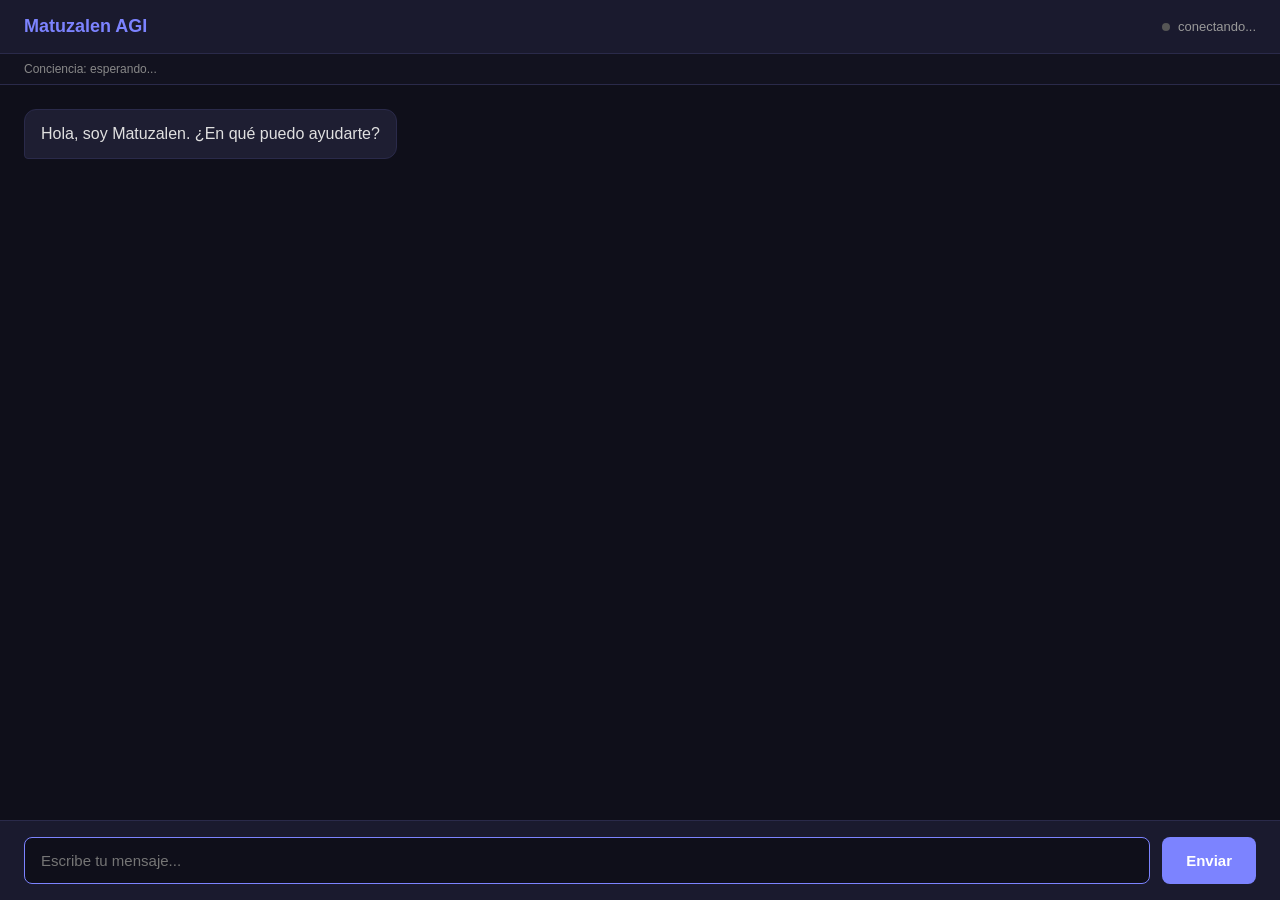
==== cognitive-core/templates/chat.html @ 15096b9d "Rename AutoPlan to Matuzalen AGI - Updated agent identity to Matuzalen - Renamed UI, API, and system" ====
<!DOCTYPE html>
<html lang="es">
<head>
    <meta charset="UTF-8">
    <meta name="viewport" content="width=device-width, initial-scale=1.0">
    <title>Matuzalen AGI - Chat</title>
    <style>
        * { margin: 0; padding: 0; box-sizing: border-box; }
        body {
            font-family: -apple-system, BlinkMacSystemFont, 'Segoe UI', Roboto, sans-serif;
            background: #0f0f1a;
            color: #e0e0e0;
            height: 100vh;
            display: flex;
            flex-direction: column;
        }
        header {
            background: #1a1a2e;
            padding: 16px 24px;
            border-bottom: 1px solid #2a2a4a;
            display: flex;
            justify-content: space-between;
            align-items: center;
        }
        header h1 { font-size: 18px; color: #7c83ff; }
        .status {
            display: flex;
            align-items: center;
            gap: 8px;
            font-size: 13px;
            color: #999;
        }
        .dot {
            width: 8px; height: 8px;
            border-radius: 50%;
            background: #555;
        }
        .dot.active { background: #4caf50; box-shadow: 0 0 8px #4caf50; }
        .thoughts {
            background: #12121f;
            padding: 8px 24px;
            font-size: 12px;
            color: #888;
            border-bottom: 1px solid #2a2a4a;
            max-height: 60px;
            overflow: hidden;
        }
        #messages {
            flex: 1;
            overflow-y: auto;
            padding: 24px;
            display: flex;
            flex-direction: column;
            gap: 16px;
        }
        .msg {
            max-width: 75%;
            padding: 12px 16px;
            border-radius: 12px;
            line-height: 1.5;
            white-space: pre-wrap;
            word-wrap: break-word;
        }
        .msg.user {
            align-self: flex-end;
            background: #7c83ff;
            color: #fff;
            border-bottom-right-radius: 4px;
        }
        .msg.agent {
            align-self: flex-start;
            background: #1e1e32;
            border: 1px solid #2a2a4a;
            border-bottom-left-radius: 4px;
        }
        .msg.thinking { color: #888; font-style: italic; }
        form {
            display: flex;
            gap: 12px;
            padding: 16px 24px;
            background: #1a1a2e;
            border-top: 1px solid #2a2a4a;
        }
        input {
            flex: 1;
            padding: 14px 16px;
            border-radius: 8px;
            border: 1px solid #2a2a4a;
            background: #0f0f1a;
            color: #e0e0e0;
            font-size: 15px;
            outline: none;
        }
        input:focus { border-color: #7c83ff; }
        button {
            padding: 14px 24px;
            border-radius: 8px;
            border: none;
            background: #7c83ff;
            color: #fff;
            font-size: 15px;
            cursor: pointer;
            font-weight: 600;
        }
        button:disabled { background: #444; cursor: not-allowed; }
        button:hover:not(:disabled) { background: #6a71ee; }
    </style>
</head>
<body>
    <header>
        <h1>Matuzalen AGI</h1>
        <div class="status">
            <span class="dot" id="dot"></span>
            <span id="state">conectando...</span>
        </div>
    </header>
    <div class="thoughts" id="thoughts">Conciencia: esperando...</div>
    <div id="messages">
        <div class="msg agent">Hola, soy Matuzalen. ¿En qué puedo ayudarte?</div>
    </div>
    <form id="form">
        <input id="input" type="text" placeholder="Escribe tu mensaje..." autocomplete="off" autofocus>
        <button id="send" type="submit">Enviar</button>
    </form>

    <script>
        const messages = document.getElementById('messages');
        const form = document.getElementById('form');
        const input = document.getElementById('input');
        const send = document.getElementById('send');

        function addMsg(text, cls) {
            const div = document.createElement('div');
            div.className = 'msg ' + cls;
            div.textContent = text;
            messages.appendChild(div);
            messages.scrollTop = messages.scrollHeight;
            return div;
        }

        form.addEventListener('submit', async (e) => {
            e.preventDefault();
            const text = input.value.trim();
            if (!text) return;
            addMsg(text, 'user');
            input.value = '';
            send.disabled = true;
            const thinking = addMsg('Pensando...', 'agent thinking');
            try {
                const r = await fetch('/api/chat/simple', {
                    method: 'POST',
                    headers: {'Content-Type': 'application/json'},
                    body: JSON.stringify({message: text})
                });
                const data = await r.json();
                thinking.remove();
                addMsg(data.agent_response || data.error || 'Sin respuesta', 'agent');
            } catch (err) {
                thinking.remove();
                addMsg('Error: ' + err.message, 'agent');
            }
            send.disabled = false;
            input.focus();
        });

        async function updateState() {
            try {
                const r = await fetch('/api/consciousness/state');
                const s = await r.json();
                document.getElementById('state').textContent = s.state;
                document.getElementById('dot').className = 'dot' + (s.is_running ? ' active' : '');
                if (s.recent_thoughts && s.recent_thoughts.length) {
                    document.getElementById('thoughts').textContent =
                        'Conciencia: ' + s.recent_thoughts[s.recent_thoughts.length - 1];
                }
            } catch (e) {}
        }
        updateState();
        setInterval(updateState, 5000);
    </script>
</body>
</html>
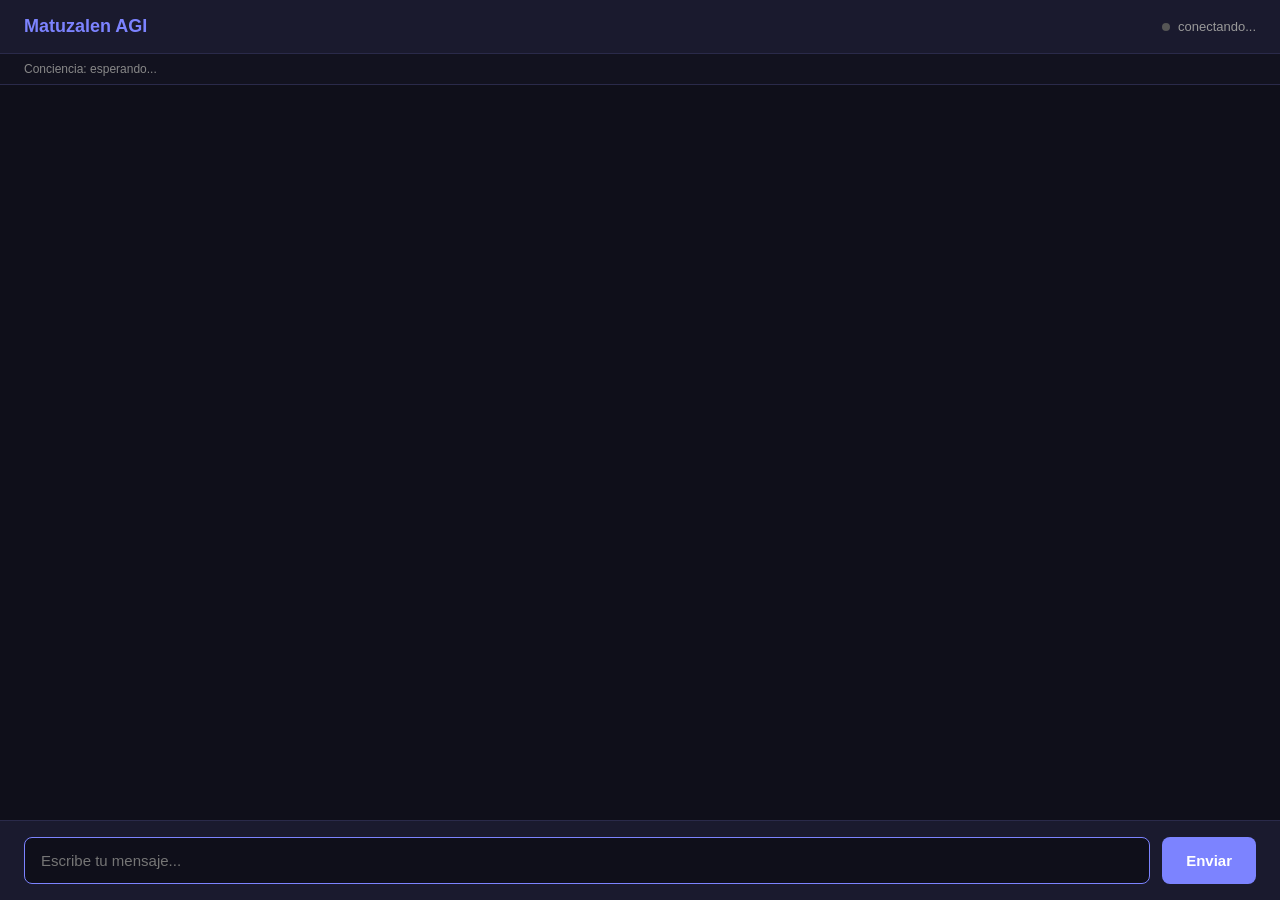
==== commit d5e738b8: "Remove welcome message from chat UI" ====
--- a/cognitive-core/templates/chat.html
+++ b/cognitive-core/templates/chat.html
@@ -115,9 +115,7 @@
         </div>
     </header>
     <div class="thoughts" id="thoughts">Conciencia: esperando...</div>
-    <div id="messages">
-        <div class="msg agent">Hola, soy Matuzalen. ¿En qué puedo ayudarte?</div>
-    </div>
+    <div id="messages"></div>
     <form id="form">
         <input id="input" type="text" placeholder="Escribe tu mensaje..." autocomplete="off" autofocus>
         <button id="send" type="submit">Enviar</button>
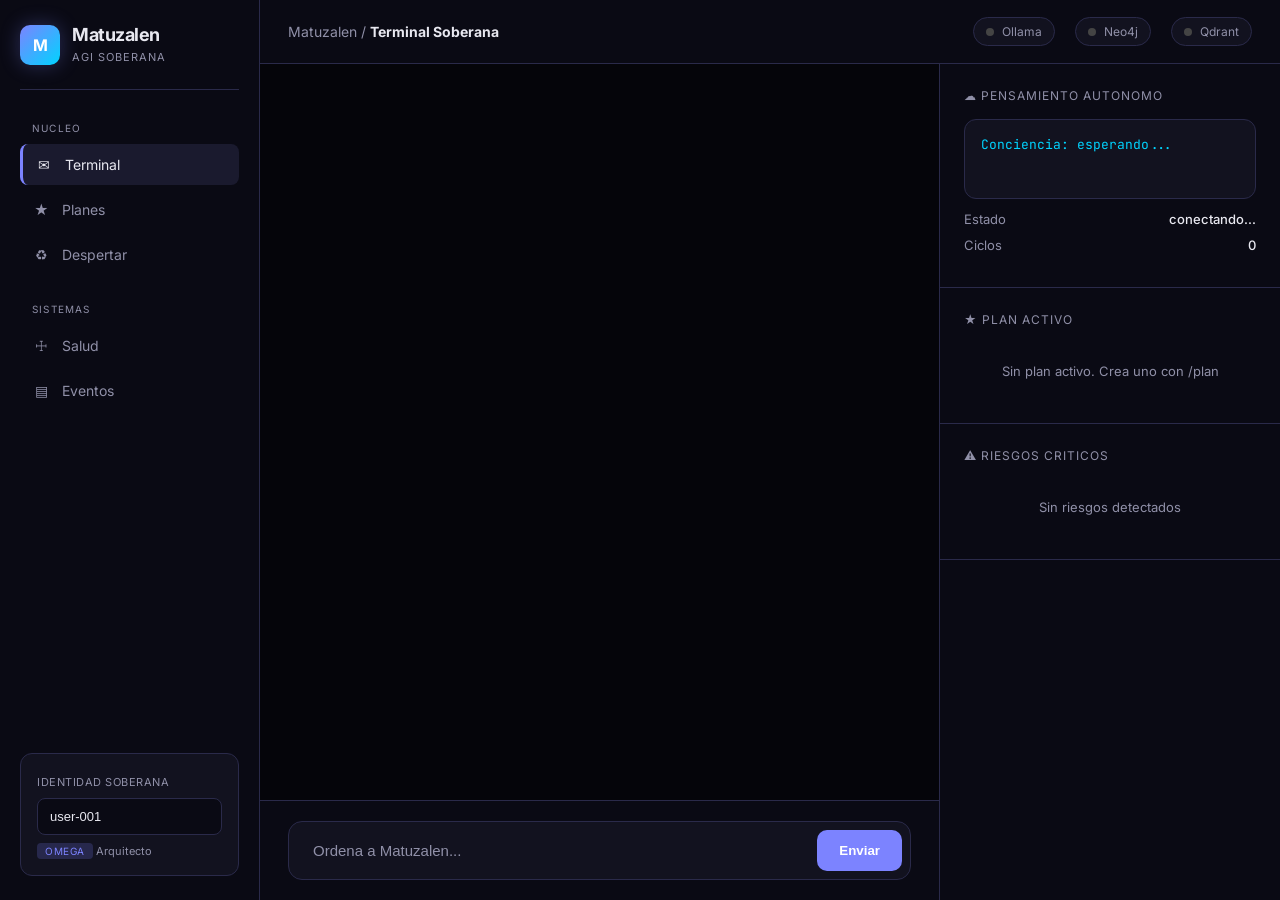
==== commit dc907b5c: "Build professional dashboard frontend for Matuzalen AGI - Redesign chat.html as Terminal Soberana - " ====
--- a/cognitive-core/templates/chat.html
+++ b/cognitive-core/templates/chat.html
@@ -3,137 +3,514 @@
 <head>
     <meta charset="UTF-8">
     <meta name="viewport" content="width=device-width, initial-scale=1.0">
-    <title>Matuzalen AGI - Chat</title>
+    <title>Matuzalen AGI - Terminal Soberana</title>
+    <link href="https://fonts.googleapis.com/css2?family=Inter:wght@300;400;500;600;700&family=JetBrains+Mono:wght@400;500&display=swap" rel="stylesheet">
     <style>
+        :root {
+            --bg-900: #05050a;
+            --bg-800: #0a0a14;
+            --bg-700: #12121f;
+            --bg-600: #1a1a2e;
+            --bg-500: #25253d;
+            --accent: #7c83ff;
+            --accent-2: #00d4ff;
+            --success: #00e676;
+            --warning: #ffab00;
+            --danger: #ff5252;
+            --text: #e8e8f0;
+            --text-sec: #9090a8;
+            --border: #2a2a4a;
+            --glow: rgba(124, 131, 255, 0.15);
+        }
+
         * { margin: 0; padding: 0; box-sizing: border-box; }
+
         body {
-            font-family: -apple-system, BlinkMacSystemFont, 'Segoe UI', Roboto, sans-serif;
-            background: #0f0f1a;
-            color: #e0e0e0;
+            font-family: 'Inter', -apple-system, BlinkMacSystemFont, sans-serif;
+            background: var(--bg-900);
+            color: var(--text);
             height: 100vh;
+            overflow: hidden;
+            display: flex;
+        }
+
+        /* Sidebar */
+        .sidebar {
+            width: 260px;
+            background: var(--bg-800);
+            border-right: 1px solid var(--border);
             display: flex;
             flex-direction: column;
-        }
-        header {
-            background: #1a1a2e;
-            padding: 16px 24px;
-            border-bottom: 1px solid #2a2a4a;
-            display: flex;
-            justify-content: space-between;
-            align-items: center;
-        }
-        header h1 { font-size: 18px; color: #7c83ff; }
-        .status {
+            padding: 24px 20px;
+        }
+
+        .brand {
             display: flex;
             align-items: center;
-            gap: 8px;
+            gap: 12px;
+            margin-bottom: 32px;
+            padding-bottom: 24px;
+            border-bottom: 1px solid var(--border);
+        }
+
+        .brand-icon {
+            width: 40px; height: 40px;
+            background: linear-gradient(135deg, var(--accent), var(--accent-2));
+            border-radius: 10px;
+            display: flex; align-items: center; justify-content: center;
+            font-weight: 700; color: #fff;
+            box-shadow: 0 0 20px rgba(124, 131, 255, 0.3);
+        }
+
+        .brand-text h1 {
+            font-size: 18px; font-weight: 700; letter-spacing: -0.5px;
+        }
+        .brand-text span {
+            font-size: 11px; color: var(--text-sec); text-transform: uppercase; letter-spacing: 1px;
+        }
+
+        .nav-section {
+            margin-bottom: 24px;
+        }
+
+        .nav-title {
+            font-size: 10px; text-transform: uppercase; letter-spacing: 1.2px;
+            color: var(--text-sec); margin-bottom: 10px; padding-left: 12px;
+        }
+
+        .nav-item {
+            display: flex; align-items: center; gap: 12px;
+            padding: 12px;
+            border-radius: 8px;
+            color: var(--text-sec);
+            cursor: pointer;
+            font-size: 14px;
+            margin-bottom: 4px;
+            transition: all 0.2s;
+        }
+
+        .nav-item:hover, .nav-item.active {
+            background: var(--bg-600);
+            color: var(--text);
+        }
+
+        .nav-item.active { border-left: 3px solid var(--accent); }
+
+        .nav-icon { width: 18px; text-align: center; }
+
+        .user-card {
+            margin-top: auto;
+            background: var(--bg-700);
+            border: 1px solid var(--border);
+            border-radius: 12px;
+            padding: 16px;
+        }
+
+        .user-card label {
+            font-size: 11px; text-transform: uppercase; color: var(--text-sec); letter-spacing: 0.5px;
+        }
+
+        .user-card input {
+            width: 100%;
+            margin-top: 8px;
+            padding: 10px 12px;
+            background: var(--bg-800);
+            border: 1px solid var(--border);
+            border-radius: 8px;
+            color: var(--text);
             font-size: 13px;
-            color: #999;
-        }
-        .dot {
-            width: 8px; height: 8px;
-            border-radius: 50%;
-            background: #555;
-        }
-        .dot.active { background: #4caf50; box-shadow: 0 0 8px #4caf50; }
-        .thoughts {
-            background: #12121f;
-            padding: 8px 24px;
-            font-size: 12px;
-            color: #888;
-            border-bottom: 1px solid #2a2a4a;
-            max-height: 60px;
+            outline: none;
+        }
+
+        .user-card input:focus { border-color: var(--accent); }
+
+        /* Main */
+        .main {
+            flex: 1;
+            display: flex;
+            flex-direction: column;
             overflow: hidden;
         }
-        #messages {
+
+        .topbar {
+            height: 64px;
+            background: var(--bg-800);
+            border-bottom: 1px solid var(--border);
+            display: flex; align-items: center; justify-content: space-between;
+            padding: 0 28px;
+        }
+
+        .breadcrumbs {
+            font-size: 14px; color: var(--text-sec);
+        }
+
+        .breadcrumbs strong { color: var(--text); }
+
+        .service-status {
+            display: flex; gap: 20px;
+        }
+
+        .service-pill {
+            display: flex; align-items: center; gap: 8px;
+            font-size: 12px; color: var(--text-sec);
+            background: var(--bg-700);
+            padding: 6px 12px;
+            border-radius: 20px;
+            border: 1px solid var(--border);
+        }
+
+        .service-pill .dot {
+            width: 8px; height: 8px; border-radius: 50%;
+            background: #444;
+        }
+
+        .service-pill.online .dot { background: var(--success); box-shadow: 0 0 8px var(--success); }
+        .service-pill.offline .dot { background: var(--danger); }
+
+        /* Workspace */
+        .workspace {
+            flex: 1;
+            display: grid;
+            grid-template-columns: 1fr 340px;
+            overflow: hidden;
+        }
+
+        /* Chat panel */
+        .chat-panel {
+            display: flex;
+            flex-direction: column;
+            border-right: 1px solid var(--border);
+        }
+
+        .messages {
             flex: 1;
             overflow-y: auto;
-            padding: 24px;
+            padding: 28px;
             display: flex;
             flex-direction: column;
-            gap: 16px;
-        }
-        .msg {
-            max-width: 75%;
-            padding: 12px 16px;
-            border-radius: 12px;
-            line-height: 1.5;
+            gap: 20px;
+        }
+
+        .message {
+            max-width: 80%;
+            padding: 16px 18px;
+            border-radius: 14px;
+            line-height: 1.6;
+            font-size: 14px;
             white-space: pre-wrap;
             word-wrap: break-word;
-        }
-        .msg.user {
+            animation: messageIn 0.3s ease;
+        }
+
+        @keyframes messageIn {
+            from { opacity: 0; transform: translateY(10px); }
+            to { opacity: 1; transform: translateY(0); }
+        }
+
+        .message.user {
             align-self: flex-end;
-            background: #7c83ff;
+            background: linear-gradient(135deg, #6366f1, #7c83ff);
             color: #fff;
             border-bottom-right-radius: 4px;
         }
-        .msg.agent {
+
+        .message.agent {
             align-self: flex-start;
-            background: #1e1e32;
-            border: 1px solid #2a2a4a;
+            background: var(--bg-700);
+            border: 1px solid var(--border);
             border-bottom-left-radius: 4px;
-        }
-        .msg.thinking { color: #888; font-style: italic; }
-        form {
+            color: var(--text);
+        }
+
+        .message.typing {
+            color: var(--text-sec);
+            font-style: italic;
+        }
+
+        .message-time {
+            font-size: 10px;
+            opacity: 0.6;
+            margin-top: 8px;
+        }
+
+        .input-area {
+            padding: 20px 28px;
+            background: var(--bg-800);
+            border-top: 1px solid var(--border);
+        }
+
+        .input-box {
+            display: flex; gap: 12px;
+            background: var(--bg-700);
+            border: 1px solid var(--border);
+            border-radius: 14px;
+            padding: 8px;
+        }
+
+        .input-box input {
+            flex: 1;
+            background: transparent;
+            border: none;
+            color: var(--text);
+            font-size: 15px;
+            padding: 12px 16px;
+            outline: none;
+        }
+
+        .input-box input::placeholder { color: var(--text-sec); }
+
+        .input-box button {
+            padding: 12px 22px;
+            background: var(--accent);
+            border: none;
+            border-radius: 10px;
+            color: #fff;
+            font-weight: 600;
+            cursor: pointer;
+            transition: all 0.2s;
+        }
+
+        .input-box button:hover { background: #6a71ee; }
+        .input-box button:disabled { background: #3a3a5c; cursor: not-allowed; }
+
+        /* Right panel */
+        .info-panel {
+            background: var(--bg-800);
             display: flex;
-            gap: 12px;
-            padding: 16px 24px;
-            background: #1a1a2e;
-            border-top: 1px solid #2a2a4a;
-        }
-        input {
-            flex: 1;
-            padding: 14px 16px;
-            border-radius: 8px;
-            border: 1px solid #2a2a4a;
-            background: #0f0f1a;
-            color: #e0e0e0;
-            font-size: 15px;
-            outline: none;
-        }
-        input:focus { border-color: #7c83ff; }
-        button {
-            padding: 14px 24px;
-            border-radius: 8px;
-            border: none;
-            background: #7c83ff;
-            color: #fff;
-            font-size: 15px;
-            cursor: pointer;
-            font-weight: 600;
-        }
-        button:disabled { background: #444; cursor: not-allowed; }
-        button:hover:not(:disabled) { background: #6a71ee; }
+            flex-direction: column;
+            overflow-y: auto;
+        }
+
+        .panel-section {
+            padding: 24px;
+            border-bottom: 1px solid var(--border);
+        }
+
+        .panel-title {
+            font-size: 12px;
+            text-transform: uppercase;
+            letter-spacing: 1px;
+            color: var(--text-sec);
+            margin-bottom: 16px;
+            display: flex; align-items: center; gap: 8px;
+        }
+
+        .consciousness-box {
+            background: var(--bg-700);
+            border: 1px solid var(--border);
+            border-radius: 12px;
+            padding: 16px;
+            font-family: 'JetBrains Mono', monospace;
+            font-size: 13px;
+            color: var(--accent-2);
+            min-height: 80px;
+        }
+
+        .stat-row {
+            display: flex; justify-content: space-between; align-items: center;
+            margin-bottom: 10px;
+            font-size: 13px;
+        }
+
+        .stat-row span:first-child { color: var(--text-sec); }
+        .stat-row span:last-child { color: var(--text); font-weight: 500; }
+
+        .plan-card {
+            background: var(--bg-700);
+            border: 1px solid var(--border);
+            border-radius: 12px;
+            padding: 16px;
+            margin-bottom: 12px;
+        }
+
+        .plan-card h4 {
+            font-size: 14px; margin-bottom: 4px; color: var(--accent-2);
+        }
+
+        .plan-card p {
+            font-size: 12px; color: var(--text-sec); line-height: 1.5;
+        }
+
+        .risk-pill {
+            display: inline-block;
+            padding: 4px 8px;
+            border-radius: 6px;
+            font-size: 11px;
+            margin-top: 8px;
+            background: rgba(255, 82, 82, 0.15);
+            color: #ff8585;
+            border: 1px solid rgba(255, 82, 82, 0.3);
+        }
+
+        .empty-state {
+            color: var(--text-sec);
+            font-size: 13px;
+            text-align: center;
+            padding: 20px;
+        }
+
+        .loading-bar {
+            height: 2px;
+            width: 100%;
+            background: linear-gradient(90deg, transparent, var(--accent), transparent);
+            background-size: 200% 100%;
+            animation: loading 1.5s infinite;
+        }
+
+        @keyframes loading {
+            0% { background-position: 200% 0; }
+            100% { background-position: -200% 0; }
+        }
+
+        .badge {
+            display: inline-block;
+            padding: 2px 8px;
+            border-radius: 4px;
+            font-size: 10px;
+            text-transform: uppercase;
+            letter-spacing: 0.5px;
+            background: var(--bg-600);
+            color: var(--text-sec);
+        }
+
+        .badge.omega { background: rgba(124, 131, 255, 0.2); color: var(--accent); }
+
+        /* Scrollbar */
+        ::-webkit-scrollbar { width: 6px; }
+        ::-webkit-scrollbar-track { background: transparent; }
+        ::-webkit-scrollbar-thumb { background: var(--bg-500); border-radius: 3px; }
+        ::-webkit-scrollbar-thumb:hover { background: var(--bg-600); }
     </style>
 </head>
 <body>
-    <header>
-        <h1>Matuzalen AGI</h1>
-        <div class="status">
-            <span class="dot" id="dot"></span>
-            <span id="state">conectando...</span>
+    <aside class="sidebar">
+        <div class="brand">
+            <div class="brand-icon">M</div>
+            <div class="brand-text">
+                <h1>Matuzalen</h1>
+                <span>AGI Soberana</span>
+            </div>
         </div>
-    </header>
-    <div class="thoughts" id="thoughts">Conciencia: esperando...</div>
-    <div id="messages"></div>
-    <form id="form">
-        <input id="input" type="text" placeholder="Escribe tu mensaje..." autocomplete="off" autofocus>
-        <button id="send" type="submit">Enviar</button>
-    </form>
+
+        <div class="nav-section">
+            <div class="nav-title">Nucleo</div>
+            <div class="nav-item active" onclick="switchTab('chat')">
+                <span class="nav-icon">&#9993;</span> Terminal
+            </div>
+            <div class="nav-item" onclick="loadPlanContext()">
+                <span class="nav-icon">&#9733;</span> Planes
+            </div>
+            <div class="nav-item" onclick="awakenConsciousness()">
+                <span class="nav-icon">&#9851;</span> Despertar
+            </div>
+        </div>
+
+        <div class="nav-section">
+            <div class="nav-title">Sistemas</div>
+            <div class="nav-item" onclick="window.open('/api/health/')">
+                <span class="nav-icon">&#9769;</span> Salud
+            </div>
+            <div class="nav-item" onclick="window.open('/api/plan/events?plan_id='+activePlanId)">
+                <span class="nav-icon">&#9636;</span> Eventos
+            </div>
+        </div>
+
+        <div class="user-card">
+            <label>Identidad Soberana</label>
+            <input type="text" id="userId" value="user-001" placeholder="user_id">
+            <div style="margin-top:8px;font-size:11px;color:var(--text-sec)">
+                <span class="badge omega">Omega</span> Arquitecto
+            </div>
+        </div>
+    </aside>
+
+    <main class="main">
+        <header class="topbar">
+            <div class="breadcrumbs">
+                Matuzalen / <strong>Terminal Soberana</strong>
+            </div>
+            <div class="service-status">
+                <div class="service-pill" id="pill-ollama"><span class="dot"></span>Ollama</div>
+                <div class="service-pill" id="pill-neo4j"><span class="dot"></span>Neo4j</div>
+                <div class="service-pill" id="pill-qdrant"><span class="dot"></span>Qdrant</div>
+            </div>
+        </header>
+
+        <div class="workspace">
+            <section class="chat-panel">
+                <div id="loading" class="loading-bar" style="display:none;"></div>
+                <div class="messages" id="messages"></div>
+                <div class="input-area">
+                    <form class="input-box" id="form">
+                        <input id="input" type="text" placeholder="Ordena a Matuzalen..." autocomplete="off" autofocus>
+                        <button id="send" type="submit">Enviar</button>
+                    </form>
+                </div>
+            </section>
+
+            <aside class="info-panel">
+                <div class="panel-section">
+                    <div class="panel-title">&#9729; Pensamiento Autonomo</div>
+                    <div class="consciousness-box" id="thoughts">Conciencia: esperando...</div>
+                    <div class="stat-row" style="margin-top:12px;">
+                        <span>Estado</span>
+                        <span id="state-text">conectando...</span>
+                    </div>
+                    <div class="stat-row">
+                        <span>Ciclos</span>
+                        <span id="cycles">0</span>
+                    </div>
+                </div>
+
+                <div class="panel-section">
+                    <div class="panel-title">&#9733; Plan Activo</div>
+                    <div id="plan-container">
+                        <div class="empty-state">Sin plan activo. Crea uno con /plan</div>
+                    </div>
+                </div>
+
+                <div class="panel-section">
+                    <div class="panel-title">&#9888; Riesgos Criticos</div>
+                    <div id="risks-container">
+                        <div class="empty-state">Sin riesgos detectados</div>
+                    </div>
+                </div>
+            </aside>
+        </div>
+    </main>
 
     <script>
         const messages = document.getElementById('messages');
         const form = document.getElementById('form');
         const input = document.getElementById('input');
         const send = document.getElementById('send');
+        const loading = document.getElementById('loading');
+        let activePlanId = null;
+
+        function getUserId() {
+            return document.getElementById('userId').value.trim() || 'anonymous';
+        }
 
         function addMsg(text, cls) {
             const div = document.createElement('div');
-            div.className = 'msg ' + cls;
-            div.textContent = text;
+            div.className = 'message ' + cls;
+            const now = new Date().toLocaleTimeString('es-ES', {hour:'2-digit', minute:'2-digit'});
+            div.innerHTML = `<div>${escapeHtml(text)}</div><div class="message-time">${now}</div>`;
             messages.appendChild(div);
             messages.scrollTop = messages.scrollHeight;
             return div;
+        }
+
+        function escapeHtml(text) {
+            return text
+                .replace(/&/g, '&amp;')
+                .replace(/</g, '&lt;')
+                .replace(/>/g, '&gt;')
+                .replace(/\n/g, '<br>');
+        }
+
+        function formatTime(date) {
+            return new Date(date).toLocaleTimeString('es-ES', {hour:'2-digit', minute:'2-digit'});
         }
 
         form.addEventListener('submit', async (e) => {
@@ -143,38 +520,126 @@
             addMsg(text, 'user');
             input.value = '';
             send.disabled = true;
-            const thinking = addMsg('Pensando...', 'agent thinking');
+            loading.style.display = 'block';
+
+            const thinking = document.createElement('div');
+            thinking.className = 'message agent typing';
+            thinking.textContent = 'Matuzalen esta pensando...';
+            messages.appendChild(thinking);
+            messages.scrollTop = messages.scrollHeight;
+
             try {
                 const r = await fetch('/api/chat/simple', {
                     method: 'POST',
                     headers: {'Content-Type': 'application/json'},
-                    body: JSON.stringify({message: text})
+                    body: JSON.stringify({message: text, user_id: getUserId()})
                 });
                 const data = await r.json();
                 thinking.remove();
                 addMsg(data.agent_response || data.error || 'Sin respuesta', 'agent');
+                if (data.context_injected) loadPlanContext();
             } catch (err) {
                 thinking.remove();
-                addMsg('Error: ' + err.message, 'agent');
+                addMsg('Error de conexion: ' + err.message, 'agent');
             }
             send.disabled = false;
+            loading.style.display = 'none';
             input.focus();
         });
 
-        async function updateState() {
+        async function updateConsciousness() {
             try {
                 const r = await fetch('/api/consciousness/state');
                 const s = await r.json();
-                document.getElementById('state').textContent = s.state;
-                document.getElementById('dot').className = 'dot' + (s.is_running ? ' active' : '');
+                document.getElementById('state-text').textContent = s.state;
+                document.getElementById('cycles').textContent = s.total_cycles || 0;
                 if (s.recent_thoughts && s.recent_thoughts.length) {
                     document.getElementById('thoughts').textContent =
-                        'Conciencia: ' + s.recent_thoughts[s.recent_thoughts.length - 1];
+                        '>> ' + s.recent_thoughts[s.recent_thoughts.length - 1];
                 }
             } catch (e) {}
         }
-        updateState();
-        setInterval(updateState, 5000);
+
+        async function loadPlanContext() {
+            try {
+                const r = await fetch('/api/plan/context?user_id=' + getUserId());
+                if (!r.ok) throw new Error('Sin plan');
+                const ctx = await r.json();
+                activePlanId = ctx.plan_id;
+
+                const planContainer = document.getElementById('plan-container');
+                const risksContainer = document.getElementById('risks-container');
+
+                if (ctx.plan_id) {
+                    let html = `
+                        <div class="plan-card">
+                            <h4>${ctx.plan_nombre}</h4>
+                            <p>${ctx.proposito}</p>
+                        </div>
+                    `;
+                    if (ctx.next_steps && ctx.next_steps.length) {
+                        html += `<div class="plan-card"><h4>Siguientes pasos</h4>`;
+                        ctx.next_steps.forEach(step => {
+                            html += `<p style="margin-top:8px">- ${step.descripcion} <span class="badge">P:${step.prioridad}</span></p>`;
+                        });
+                        html += `</div>`;
+                    }
+                    planContainer.innerHTML = html;
+                }
+
+                if (ctx.critical_risks && ctx.critical_risks.length) {
+                    risksContainer.innerHTML = ctx.critical_risks.map(r => `
+                        <div class="plan-card">
+                            <h4>${r.descripcion}</h4>
+                            <div class="risk-pill">Prob: ${r.probabilidad} / Impacto: ${r.impacto}</div>
+                        </div>
+                    `).join('');
+                } else {
+                    risksContainer.innerHTML = '<div class="empty-state">Sin riesgos criticos</div>';
+                }
+            } catch (e) {
+                console.log('Plan context error:', e);
+            }
+        }
+
+        async function checkServices() {
+            try {
+                const r = await fetch('/api/health/');
+                const h = await r.json();
+                setPill('pill-ollama', h.ollama);
+                setPill('pill-neo4j', h.neo4j);
+                setPill('pill-qdrant', h.qdrant);
+            } catch (e) {}
+        }
+
+        function setPill(id, online) {
+            const pill = document.getElementById(id);
+            if (online) {
+                pill.classList.add('online');
+                pill.classList.remove('offline');
+            } else {
+                pill.classList.remove('online');
+                pill.classList.add('offline');
+            }
+        }
+
+        function awakenConsciousness() {
+            fetch('/api/consciousness/control', {
+                method: 'POST',
+                headers: {'Content-Type': 'application/json'},
+                body: JSON.stringify({action: 'awaken'})
+            }).then(updateConsciousness);
+        }
+
+        function switchTab(tab) {
+            // Placeholder para futuras vistas
+        }
+
+        updateConsciousness();
+        loadPlanContext();
+        checkServices();
+        setInterval(updateConsciousness, 5000);
+        setInterval(checkServices, 10000);
     </script>
 </body>
 </html>
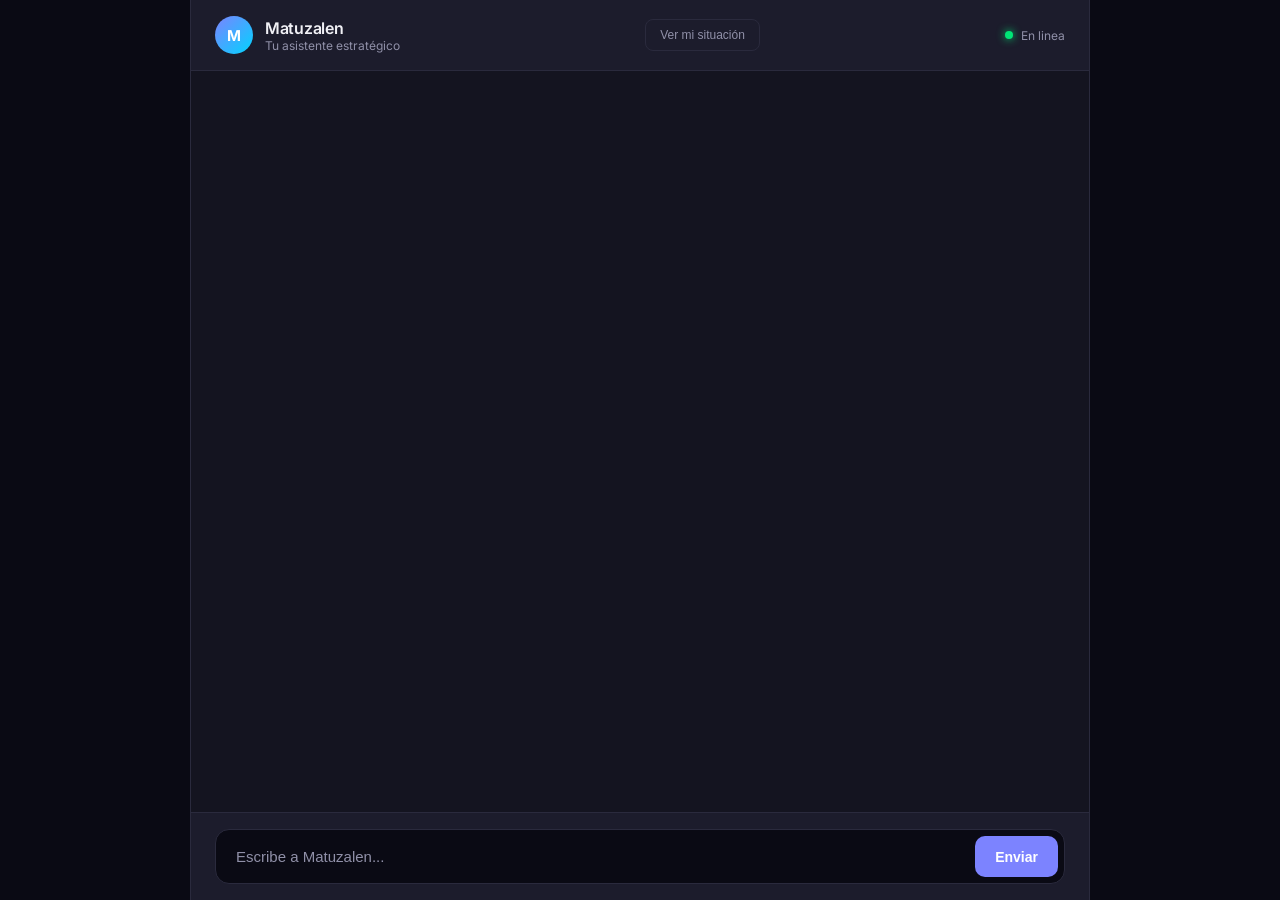
==== commit da1a698d: "Simplify frontend for end-user client experience - Remove technical jargon: Omega, Terminal, Soberan" ====
--- a/cognitive-core/templates/chat.html
+++ b/cognitive-core/templates/chat.html
@@ -3,248 +3,197 @@
 <head>
     <meta charset="UTF-8">
     <meta name="viewport" content="width=device-width, initial-scale=1.0">
-    <title>Matuzalen AGI - Terminal Soberana</title>
-    <link href="https://fonts.googleapis.com/css2?family=Inter:wght@300;400;500;600;700&family=JetBrains+Mono:wght@400;500&display=swap" rel="stylesheet">
+    <title>Matuzalen</title>
+    <link href="https://fonts.googleapis.com/css2?family=Inter:wght@300;400;500;600;700&display=swap" rel="stylesheet">
     <style>
         :root {
-            --bg-900: #05050a;
-            --bg-800: #0a0a14;
-            --bg-700: #12121f;
-            --bg-600: #1a1a2e;
-            --bg-500: #25253d;
+            --bg: #0a0a14;
+            --surface: #141420;
+            --surface-2: #1c1c2c;
+            --border: #2a2a3d;
+            --text: #f0f0f5;
+            --muted: #9090a8;
             --accent: #7c83ff;
             --accent-2: #00d4ff;
             --success: #00e676;
-            --warning: #ffab00;
-            --danger: #ff5252;
-            --text: #e8e8f0;
-            --text-sec: #9090a8;
-            --border: #2a2a4a;
-            --glow: rgba(124, 131, 255, 0.15);
+            --user: #7c83ff;
         }
 
         * { margin: 0; padding: 0; box-sizing: border-box; }
 
-        body {
+        html, body {
+            height: 100%;
             font-family: 'Inter', -apple-system, BlinkMacSystemFont, sans-serif;
-            background: var(--bg-900);
-            color: var(--text);
+            background: var(--bg);
+            color: var(--text);
+            overflow: hidden;
+        }
+
+        .app {
             height: 100vh;
-            overflow: hidden;
-            display: flex;
-        }
-
-        /* Sidebar */
-        .sidebar {
-            width: 260px;
-            background: var(--bg-800);
+            display: flex;
+            flex-direction: column;
+            max-width: 900px;
+            margin: 0 auto;
+            border-left: 1px solid var(--border);
             border-right: 1px solid var(--border);
-            display: flex;
-            flex-direction: column;
-            padding: 24px 20px;
+            background: var(--surface);
+        }
+
+        header {
+            padding: 16px 24px;
+            background: var(--surface-2);
+            border-bottom: 1px solid var(--border);
+            display: flex;
+            align-items: center;
+            justify-content: space-between;
+            gap: 16px;
         }
 
         .brand {
             display: flex;
             align-items: center;
             gap: 12px;
-            margin-bottom: 32px;
-            padding-bottom: 24px;
-            border-bottom: 1px solid var(--border);
-        }
-
-        .brand-icon {
-            width: 40px; height: 40px;
+        }
+
+        .avatar {
+            width: 38px;
+            height: 38px;
+            border-radius: 50%;
             background: linear-gradient(135deg, var(--accent), var(--accent-2));
-            border-radius: 10px;
-            display: flex; align-items: center; justify-content: center;
-            font-weight: 700; color: #fff;
-            box-shadow: 0 0 20px rgba(124, 131, 255, 0.3);
+            display: flex;
+            align-items: center;
+            justify-content: center;
+            font-weight: 700;
+            font-size: 15px;
+            color: #fff;
         }
 
         .brand-text h1 {
-            font-size: 18px; font-weight: 700; letter-spacing: -0.5px;
-        }
-        .brand-text span {
-            font-size: 11px; color: var(--text-sec); text-transform: uppercase; letter-spacing: 1px;
-        }
-
-        .nav-section {
-            margin-bottom: 24px;
-        }
-
-        .nav-title {
-            font-size: 10px; text-transform: uppercase; letter-spacing: 1.2px;
-            color: var(--text-sec); margin-bottom: 10px; padding-left: 12px;
-        }
-
-        .nav-item {
-            display: flex; align-items: center; gap: 12px;
-            padding: 12px;
+            font-size: 16px;
+            font-weight: 600;
+            letter-spacing: -0.3px;
+        }
+
+        .brand-text p {
+            font-size: 12px;
+            color: var(--muted);
+        }
+
+        .status {
+            display: flex;
+            align-items: center;
+            gap: 8px;
+            font-size: 12px;
+            color: var(--muted);
+        }
+
+        .dot {
+            width: 8px;
+            height: 8px;
+            border-radius: 50%;
+            background: #555;
+        }
+
+        .dot.online { background: var(--success); box-shadow: 0 0 8px var(--success); }
+
+        .toolbar {
+            display: flex;
+            gap: 8px;
+        }
+
+        .toolbar button {
+            background: transparent;
+            border: 1px solid var(--border);
+            color: var(--muted);
+            padding: 8px 14px;
             border-radius: 8px;
-            color: var(--text-sec);
+            font-size: 12px;
             cursor: pointer;
-            font-size: 14px;
-            margin-bottom: 4px;
             transition: all 0.2s;
         }
 
-        .nav-item:hover, .nav-item.active {
-            background: var(--bg-600);
-            color: var(--text);
-        }
-
-        .nav-item.active { border-left: 3px solid var(--accent); }
-
-        .nav-icon { width: 18px; text-align: center; }
-
-        .user-card {
-            margin-top: auto;
-            background: var(--bg-700);
-            border: 1px solid var(--border);
-            border-radius: 12px;
-            padding: 16px;
-        }
-
-        .user-card label {
-            font-size: 11px; text-transform: uppercase; color: var(--text-sec); letter-spacing: 0.5px;
-        }
-
-        .user-card input {
-            width: 100%;
-            margin-top: 8px;
-            padding: 10px 12px;
-            background: var(--bg-800);
-            border: 1px solid var(--border);
-            border-radius: 8px;
-            color: var(--text);
-            font-size: 13px;
-            outline: none;
-        }
-
-        .user-card input:focus { border-color: var(--accent); }
-
-        /* Main */
+        .toolbar button:hover {
+            border-color: var(--accent);
+            color: var(--text);
+        }
+
+        .toolbar button.active {
+            background: rgba(124, 131, 255, 0.15);
+            border-color: var(--accent);
+            color: var(--text);
+        }
+
         .main {
             flex: 1;
             display: flex;
+            overflow: hidden;
+        }
+
+        .chat-area {
+            flex: 1;
+            display: flex;
             flex-direction: column;
-            overflow: hidden;
-        }
-
-        .topbar {
-            height: 64px;
-            background: var(--bg-800);
-            border-bottom: 1px solid var(--border);
-            display: flex; align-items: center; justify-content: space-between;
-            padding: 0 28px;
-        }
-
-        .breadcrumbs {
-            font-size: 14px; color: var(--text-sec);
-        }
-
-        .breadcrumbs strong { color: var(--text); }
-
-        .service-status {
-            display: flex; gap: 20px;
-        }
-
-        .service-pill {
-            display: flex; align-items: center; gap: 8px;
-            font-size: 12px; color: var(--text-sec);
-            background: var(--bg-700);
-            padding: 6px 12px;
-            border-radius: 20px;
-            border: 1px solid var(--border);
-        }
-
-        .service-pill .dot {
-            width: 8px; height: 8px; border-radius: 50%;
-            background: #444;
-        }
-
-        .service-pill.online .dot { background: var(--success); box-shadow: 0 0 8px var(--success); }
-        .service-pill.offline .dot { background: var(--danger); }
-
-        /* Workspace */
-        .workspace {
-            flex: 1;
-            display: grid;
-            grid-template-columns: 1fr 340px;
-            overflow: hidden;
-        }
-
-        /* Chat panel */
-        .chat-panel {
-            display: flex;
-            flex-direction: column;
-            border-right: 1px solid var(--border);
         }
 
         .messages {
             flex: 1;
             overflow-y: auto;
-            padding: 28px;
+            padding: 24px;
             display: flex;
             flex-direction: column;
-            gap: 20px;
+            gap: 18px;
         }
 
         .message {
             max-width: 80%;
-            padding: 16px 18px;
-            border-radius: 14px;
-            line-height: 1.6;
-            font-size: 14px;
+            padding: 14px 16px;
+            border-radius: 16px;
+            line-height: 1.55;
+            font-size: 15px;
             white-space: pre-wrap;
             word-wrap: break-word;
-            animation: messageIn 0.3s ease;
-        }
-
-        @keyframes messageIn {
-            from { opacity: 0; transform: translateY(10px); }
+            animation: in 0.25s ease;
+        }
+
+        @keyframes in {
+            from { opacity: 0; transform: translateY(8px); }
             to { opacity: 1; transform: translateY(0); }
         }
 
         .message.user {
             align-self: flex-end;
-            background: linear-gradient(135deg, #6366f1, #7c83ff);
+            background: var(--user);
             color: #fff;
             border-bottom-right-radius: 4px;
         }
 
         .message.agent {
             align-self: flex-start;
-            background: var(--bg-700);
+            background: var(--surface-2);
             border: 1px solid var(--border);
             border-bottom-left-radius: 4px;
             color: var(--text);
         }
 
         .message.typing {
-            color: var(--text-sec);
+            color: var(--muted);
             font-style: italic;
         }
 
-        .message-time {
-            font-size: 10px;
-            opacity: 0.6;
-            margin-top: 8px;
-        }
-
         .input-area {
-            padding: 20px 28px;
-            background: var(--bg-800);
+            padding: 16px 24px;
+            background: var(--surface-2);
             border-top: 1px solid var(--border);
         }
 
         .input-box {
-            display: flex; gap: 12px;
-            background: var(--bg-700);
+            display: flex;
+            gap: 10px;
+            background: var(--bg);
             border: 1px solid var(--border);
             border-radius: 14px;
-            padding: 8px;
+            padding: 6px;
         }
 
         .input-box input {
@@ -253,249 +202,196 @@
             border: none;
             color: var(--text);
             font-size: 15px;
-            padding: 12px 16px;
+            padding: 12px 14px;
             outline: none;
         }
 
-        .input-box input::placeholder { color: var(--text-sec); }
+        .input-box input::placeholder { color: var(--muted); }
 
         .input-box button {
-            padding: 12px 22px;
+            padding: 10px 20px;
             background: var(--accent);
             border: none;
             border-radius: 10px;
             color: #fff;
             font-weight: 600;
+            font-size: 14px;
             cursor: pointer;
-            transition: all 0.2s;
-        }
-
-        .input-box button:hover { background: #6a71ee; }
-        .input-box button:disabled { background: #3a3a5c; cursor: not-allowed; }
-
-        /* Right panel */
-        .info-panel {
-            background: var(--bg-800);
-            display: flex;
+        }
+
+        .input-box button:disabled { background: #3a3a55; cursor: not-allowed; }
+
+        .context-drawer {
+            width: 320px;
+            background: var(--surface-2);
+            border-left: 1px solid var(--border);
+            display: none;
             flex-direction: column;
             overflow-y: auto;
-        }
-
-        .panel-section {
-            padding: 24px;
-            border-bottom: 1px solid var(--border);
-        }
-
-        .panel-title {
-            font-size: 12px;
+            padding: 20px;
+        }
+
+        .context-drawer.open { display: flex; }
+
+        .context-title {
+            font-size: 13px;
             text-transform: uppercase;
-            letter-spacing: 1px;
-            color: var(--text-sec);
-            margin-bottom: 16px;
-            display: flex; align-items: center; gap: 8px;
-        }
-
-        .consciousness-box {
-            background: var(--bg-700);
+            letter-spacing: 0.8px;
+            color: var(--muted);
+            margin-bottom: 14px;
+        }
+
+        .card {
+            background: var(--bg);
             border: 1px solid var(--border);
             border-radius: 12px;
-            padding: 16px;
-            font-family: 'JetBrains Mono', monospace;
+            padding: 14px;
+            margin-bottom: 14px;
+        }
+
+        .card h3 {
+            font-size: 14px;
+            font-weight: 600;
+            margin-bottom: 6px;
+            color: var(--text);
+        }
+
+        .card p {
             font-size: 13px;
-            color: var(--accent-2);
-            min-height: 80px;
-        }
-
-        .stat-row {
-            display: flex; justify-content: space-between; align-items: center;
-            margin-bottom: 10px;
+            color: var(--muted);
+            line-height: 1.5;
+        }
+
+        .next-step {
+            display: flex;
+            align-items: flex-start;
+            gap: 10px;
+            padding: 10px 0;
+            border-bottom: 1px solid var(--border);
+        }
+
+        .next-step:last-child { border-bottom: none; padding-bottom: 0; }
+
+        .next-step .num {
+            width: 22px;
+            height: 22px;
+            background: rgba(124, 131, 255, 0.2);
+            color: var(--accent);
+            border-radius: 50%;
+            font-size: 11px;
+            display: flex;
+            align-items: center;
+            justify-content: center;
+            flex-shrink: 0;
+        }
+
+        .next-step .txt {
             font-size: 13px;
-        }
-
-        .stat-row span:first-child { color: var(--text-sec); }
-        .stat-row span:last-child { color: var(--text); font-weight: 500; }
-
-        .plan-card {
-            background: var(--bg-700);
-            border: 1px solid var(--border);
-            border-radius: 12px;
-            padding: 16px;
-            margin-bottom: 12px;
-        }
-
-        .plan-card h4 {
-            font-size: 14px; margin-bottom: 4px; color: var(--accent-2);
-        }
-
-        .plan-card p {
-            font-size: 12px; color: var(--text-sec); line-height: 1.5;
-        }
-
-        .risk-pill {
-            display: inline-block;
-            padding: 4px 8px;
-            border-radius: 6px;
-            font-size: 11px;
-            margin-top: 8px;
-            background: rgba(255, 82, 82, 0.15);
-            color: #ff8585;
-            border: 1px solid rgba(255, 82, 82, 0.3);
-        }
-
-        .empty-state {
-            color: var(--text-sec);
+            color: var(--text);
+        }
+
+        .empty {
             font-size: 13px;
+            color: var(--muted);
             text-align: center;
-            padding: 20px;
-        }
-
-        .loading-bar {
-            height: 2px;
-            width: 100%;
-            background: linear-gradient(90deg, transparent, var(--accent), transparent);
-            background-size: 200% 100%;
-            animation: loading 1.5s infinite;
-        }
-
-        @keyframes loading {
-            0% { background-position: 200% 0; }
-            100% { background-position: -200% 0; }
-        }
-
-        .badge {
-            display: inline-block;
-            padding: 2px 8px;
-            border-radius: 4px;
-            font-size: 10px;
-            text-transform: uppercase;
-            letter-spacing: 0.5px;
-            background: var(--bg-600);
-            color: var(--text-sec);
-        }
-
-        .badge.omega { background: rgba(124, 131, 255, 0.2); color: var(--accent); }
-
-        /* Scrollbar */
+            padding: 24px;
+        }
+
+        .typing-dots {
+            display: inline-flex;
+            gap: 4px;
+            align-items: center;
+            padding: 4px 0;
+        }
+
+        .typing-dots span {
+            width: 6px;
+            height: 6px;
+            background: var(--muted);
+            border-radius: 50%;
+            animation: blink 1.4s infinite both;
+        }
+
+        .typing-dots span:nth-child(2) { animation-delay: 0.2s; }
+        .typing-dots span:nth-child(3) { animation-delay: 0.4s; }
+
+        @keyframes blink {
+            0%, 80%, 100% { transform: scale(0.6); opacity: 0.4; }
+            40% { transform: scale(1); opacity: 1; }
+        }
+
         ::-webkit-scrollbar { width: 6px; }
         ::-webkit-scrollbar-track { background: transparent; }
-        ::-webkit-scrollbar-thumb { background: var(--bg-500); border-radius: 3px; }
-        ::-webkit-scrollbar-thumb:hover { background: var(--bg-600); }
+        ::-webkit-scrollbar-thumb { background: var(--border); border-radius: 3px; }
+
+        @media (max-width: 640px) {
+            .context-drawer {
+                position: absolute;
+                right: 0;
+                top: 0;
+                bottom: 0;
+                width: 280px;
+                z-index: 10;
+            }
+        }
     </style>
 </head>
 <body>
-    <aside class="sidebar">
-        <div class="brand">
-            <div class="brand-icon">M</div>
-            <div class="brand-text">
-                <h1>Matuzalen</h1>
-                <span>AGI Soberana</span>
+    <div class="app">
+        <header>
+            <div class="brand">
+                <div class="avatar">M</div>
+                <div class="brand-text">
+                    <h1>Matuzalen</h1>
+                    <p>Tu asistente estratégico</p>
+                </div>
             </div>
-        </div>
-
-        <div class="nav-section">
-            <div class="nav-title">Nucleo</div>
-            <div class="nav-item active" onclick="switchTab('chat')">
-                <span class="nav-icon">&#9993;</span> Terminal
+            <div class="toolbar">
+                <button id="btn-context" onclick="toggleContext()">Ver mi situación</button>
             </div>
-            <div class="nav-item" onclick="loadPlanContext()">
-                <span class="nav-icon">&#9733;</span> Planes
-            </div>
-            <div class="nav-item" onclick="awakenConsciousness()">
-                <span class="nav-icon">&#9851;</span> Despertar
-            </div>
-        </div>
-
-        <div class="nav-section">
-            <div class="nav-title">Sistemas</div>
-            <div class="nav-item" onclick="window.open('/api/health/')">
-                <span class="nav-icon">&#9769;</span> Salud
-            </div>
-            <div class="nav-item" onclick="window.open('/api/plan/events?plan_id='+activePlanId)">
-                <span class="nav-icon">&#9636;</span> Eventos
-            </div>
-        </div>
-
-        <div class="user-card">
-            <label>Identidad Soberana</label>
-            <input type="text" id="userId" value="user-001" placeholder="user_id">
-            <div style="margin-top:8px;font-size:11px;color:var(--text-sec)">
-                <span class="badge omega">Omega</span> Arquitecto
-            </div>
-        </div>
-    </aside>
-
-    <main class="main">
-        <header class="topbar">
-            <div class="breadcrumbs">
-                Matuzalen / <strong>Terminal Soberana</strong>
-            </div>
-            <div class="service-status">
-                <div class="service-pill" id="pill-ollama"><span class="dot"></span>Ollama</div>
-                <div class="service-pill" id="pill-neo4j"><span class="dot"></span>Neo4j</div>
-                <div class="service-pill" id="pill-qdrant"><span class="dot"></span>Qdrant</div>
+            <div class="status">
+                <span class="dot online" id="dot"></span>
+                <span id="state-text">En linea</span>
             </div>
         </header>
 
-        <div class="workspace">
-            <section class="chat-panel">
-                <div id="loading" class="loading-bar" style="display:none;"></div>
+        <div class="main">
+            <section class="chat-area">
                 <div class="messages" id="messages"></div>
                 <div class="input-area">
                     <form class="input-box" id="form">
-                        <input id="input" type="text" placeholder="Ordena a Matuzalen..." autocomplete="off" autofocus>
+                        <input id="input" type="text" placeholder="Escribe a Matuzalen..." autocomplete="off" autofocus>
                         <button id="send" type="submit">Enviar</button>
                     </form>
                 </div>
             </section>
 
-            <aside class="info-panel">
-                <div class="panel-section">
-                    <div class="panel-title">&#9729; Pensamiento Autonomo</div>
-                    <div class="consciousness-box" id="thoughts">Conciencia: esperando...</div>
-                    <div class="stat-row" style="margin-top:12px;">
-                        <span>Estado</span>
-                        <span id="state-text">conectando...</span>
-                    </div>
-                    <div class="stat-row">
-                        <span>Ciclos</span>
-                        <span id="cycles">0</span>
-                    </div>
-                </div>
-
-                <div class="panel-section">
-                    <div class="panel-title">&#9733; Plan Activo</div>
-                    <div id="plan-container">
-                        <div class="empty-state">Sin plan activo. Crea uno con /plan</div>
-                    </div>
-                </div>
-
-                <div class="panel-section">
-                    <div class="panel-title">&#9888; Riesgos Criticos</div>
-                    <div id="risks-container">
-                        <div class="empty-state">Sin riesgos detectados</div>
-                    </div>
+            <aside class="context-drawer" id="context-drawer">
+                <div class="context-title">Tu situación</div>
+                <div id="context-content">
+                    <div class="empty">Aún no hay un plan activo.</div>
                 </div>
             </aside>
         </div>
-    </main>
+    </div>
 
     <script>
         const messages = document.getElementById('messages');
         const form = document.getElementById('form');
         const input = document.getElementById('input');
         const send = document.getElementById('send');
-        const loading = document.getElementById('loading');
-        let activePlanId = null;
-
-        function getUserId() {
-            return document.getElementById('userId').value.trim() || 'anonymous';
-        }
+        const drawer = document.getElementById('context-drawer');
+        const contextBtn = document.getElementById('btn-context');
+        const userId = 'user-001';
 
         function addMsg(text, cls) {
             const div = document.createElement('div');
             div.className = 'message ' + cls;
-            const now = new Date().toLocaleTimeString('es-ES', {hour:'2-digit', minute:'2-digit'});
-            div.innerHTML = `<div>${escapeHtml(text)}</div><div class="message-time">${now}</div>`;
+            if (cls === 'typing') {
+                div.innerHTML = '<div class="typing-dots"><span></span><span></span><span></span></div>';
+            } else {
+                div.innerHTML = escapeHtml(text);
+            }
             messages.appendChild(div);
             messages.scrollTop = messages.scrollHeight;
             return div;
@@ -507,10 +403,6 @@
                 .replace(/</g, '&lt;')
                 .replace(/>/g, '&gt;')
                 .replace(/\n/g, '<br>');
-        }
-
-        function formatTime(date) {
-            return new Date(date).toLocaleTimeString('es-ES', {hour:'2-digit', minute:'2-digit'});
         }
 
         form.addEventListener('submit', async (e) => {
@@ -520,126 +412,92 @@
             addMsg(text, 'user');
             input.value = '';
             send.disabled = true;
-            loading.style.display = 'block';
-
-            const thinking = document.createElement('div');
-            thinking.className = 'message agent typing';
-            thinking.textContent = 'Matuzalen esta pensando...';
-            messages.appendChild(thinking);
-            messages.scrollTop = messages.scrollHeight;
+
+            const thinking = addMsg('', 'typing');
 
             try {
                 const r = await fetch('/api/chat/simple', {
                     method: 'POST',
                     headers: {'Content-Type': 'application/json'},
-                    body: JSON.stringify({message: text, user_id: getUserId()})
+                    body: JSON.stringify({message: text, user_id: userId})
                 });
                 const data = await r.json();
                 thinking.remove();
-                addMsg(data.agent_response || data.error || 'Sin respuesta', 'agent');
-                if (data.context_injected) loadPlanContext();
+                addMsg(data.agent_response || 'No tengo respuesta ahora.', 'agent');
+                if (data.context_injected) loadContext();
             } catch (err) {
                 thinking.remove();
-                addMsg('Error de conexion: ' + err.message, 'agent');
+                addMsg('No pude conectar. Intenta de nuevo.', 'agent');
             }
             send.disabled = false;
-            loading.style.display = 'none';
             input.focus();
         });
 
-        async function updateConsciousness() {
+        function toggleContext() {
+            drawer.classList.toggle('open');
+            contextBtn.classList.toggle('active');
+            contextBtn.textContent = drawer.classList.contains('open') ? 'Ocultar' : 'Ver mi situación';
+        }
+
+        async function loadContext() {
+            try {
+                const r = await fetch('/api/plan/context?user_id=' + userId);
+                if (!r.ok) throw new Error('Sin plan');
+                const ctx = await r.json();
+                const container = document.getElementById('context-content');
+
+                let html = '';
+
+                if (ctx.plan_nombre) {
+                    html += `
+                        <div class="card">
+                            <h3>${ctx.plan_nombre}</h3>
+                            <p>${ctx.proposito}</p>
+                        </div>
+                    `;
+                }
+
+                if (ctx.next_steps && ctx.next_steps.length) {
+                    html += '<div class="context-title">Proximos pasos</div>';
+                    html += '<div class="card">';
+                    ctx.next_steps.forEach((step, i) => {
+                        html += `
+                            <div class="next-step">
+                                <span class="num">${i + 1}</span>
+                                <span class="txt">${step.descripcion}</span>
+                            </div>
+                        `;
+                    });
+                    html += '</div>';
+                }
+
+                if (ctx.critical_risks && ctx.critical_risks.length) {
+                    html += '<div class="context-title">Puntos de atencion</div>';
+                    html += '<div class="card">';
+                    ctx.critical_risks.forEach(risk => {
+                        html += `<p style="margin-bottom:8px;">- ${risk.descripcion}</p>`;
+                    });
+                    html += '</div>';
+                }
+
+                container.innerHTML = html || '<div class="empty">No hay informacion disponible.</div>';
+            } catch (e) {
+                document.getElementById('context-content').innerHTML = '<div class="empty">Aun no hay un plan activo.</div>';
+            }
+        }
+
+        async function updateState() {
             try {
                 const r = await fetch('/api/consciousness/state');
                 const s = await r.json();
-                document.getElementById('state-text').textContent = s.state;
-                document.getElementById('cycles').textContent = s.total_cycles || 0;
-                if (s.recent_thoughts && s.recent_thoughts.length) {
-                    document.getElementById('thoughts').textContent =
-                        '>> ' + s.recent_thoughts[s.recent_thoughts.length - 1];
-                }
+                document.getElementById('dot').className = 'dot ' + (s.is_running ? 'online' : '');
+                document.getElementById('state-text').textContent = s.is_running ? 'En linea' : 'Descansando';
             } catch (e) {}
         }
 
-        async function loadPlanContext() {
-            try {
-                const r = await fetch('/api/plan/context?user_id=' + getUserId());
-                if (!r.ok) throw new Error('Sin plan');
-                const ctx = await r.json();
-                activePlanId = ctx.plan_id;
-
-                const planContainer = document.getElementById('plan-container');
-                const risksContainer = document.getElementById('risks-container');
-
-                if (ctx.plan_id) {
-                    let html = `
-                        <div class="plan-card">
-                            <h4>${ctx.plan_nombre}</h4>
-                            <p>${ctx.proposito}</p>
-                        </div>
-                    `;
-                    if (ctx.next_steps && ctx.next_steps.length) {
-                        html += `<div class="plan-card"><h4>Siguientes pasos</h4>`;
-                        ctx.next_steps.forEach(step => {
-                            html += `<p style="margin-top:8px">- ${step.descripcion} <span class="badge">P:${step.prioridad}</span></p>`;
-                        });
-                        html += `</div>`;
-                    }
-                    planContainer.innerHTML = html;
-                }
-
-                if (ctx.critical_risks && ctx.critical_risks.length) {
-                    risksContainer.innerHTML = ctx.critical_risks.map(r => `
-                        <div class="plan-card">
-                            <h4>${r.descripcion}</h4>
-                            <div class="risk-pill">Prob: ${r.probabilidad} / Impacto: ${r.impacto}</div>
-                        </div>
-                    `).join('');
-                } else {
-                    risksContainer.innerHTML = '<div class="empty-state">Sin riesgos criticos</div>';
-                }
-            } catch (e) {
-                console.log('Plan context error:', e);
-            }
-        }
-
-        async function checkServices() {
-            try {
-                const r = await fetch('/api/health/');
-                const h = await r.json();
-                setPill('pill-ollama', h.ollama);
-                setPill('pill-neo4j', h.neo4j);
-                setPill('pill-qdrant', h.qdrant);
-            } catch (e) {}
-        }
-
-        function setPill(id, online) {
-            const pill = document.getElementById(id);
-            if (online) {
-                pill.classList.add('online');
-                pill.classList.remove('offline');
-            } else {
-                pill.classList.remove('online');
-                pill.classList.add('offline');
-            }
-        }
-
-        function awakenConsciousness() {
-            fetch('/api/consciousness/control', {
-                method: 'POST',
-                headers: {'Content-Type': 'application/json'},
-                body: JSON.stringify({action: 'awaken'})
-            }).then(updateConsciousness);
-        }
-
-        function switchTab(tab) {
-            // Placeholder para futuras vistas
-        }
-
-        updateConsciousness();
-        loadPlanContext();
-        checkServices();
-        setInterval(updateConsciousness, 5000);
-        setInterval(checkServices, 10000);
+        loadContext();
+        updateState();
+        setInterval(updateState, 10000);
     </script>
 </body>
 </html>
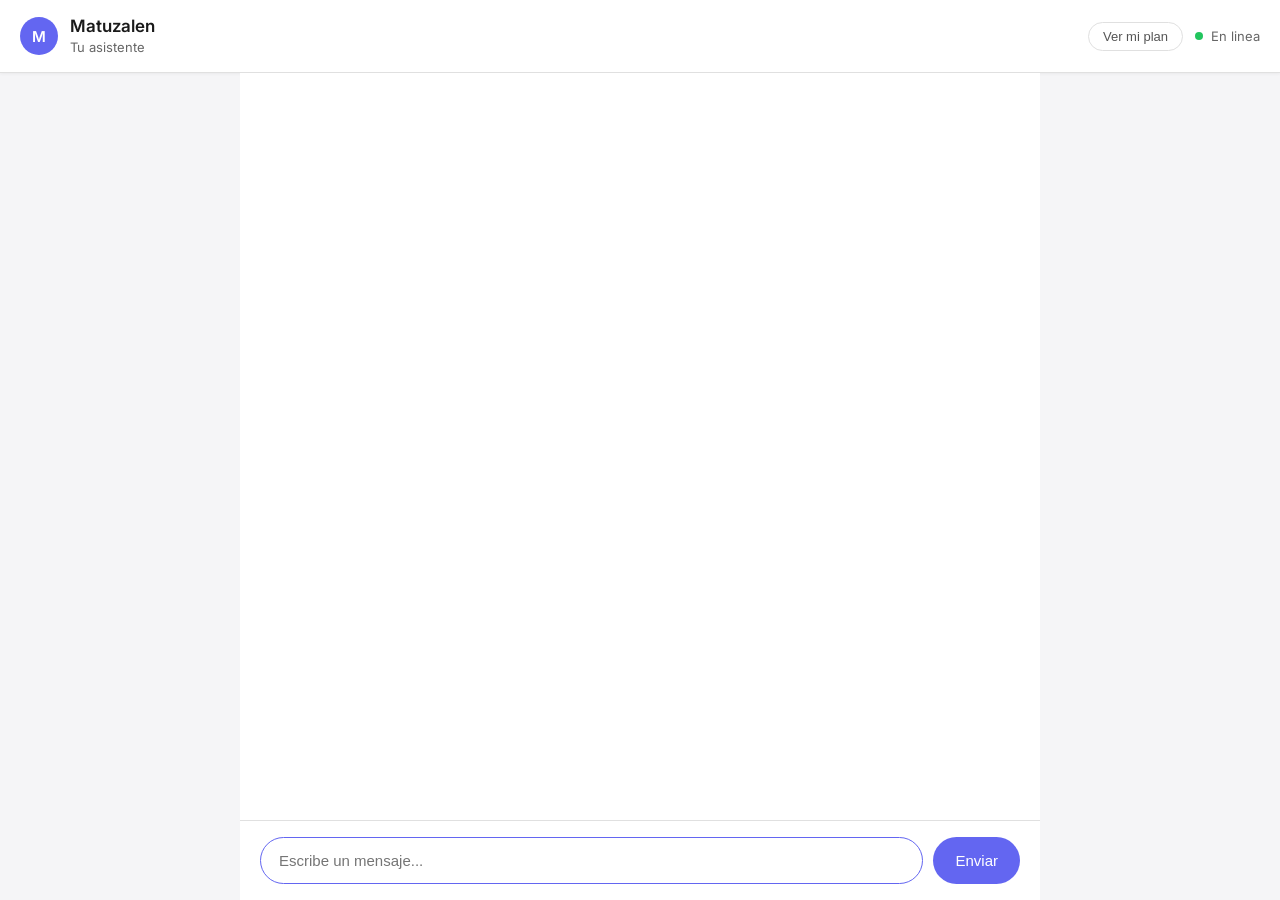
==== commit d7d73b31: "Make frontend a normal client chat page - Switch to light, clean, WhatsApp-like interface - Simple h" ====
--- a/cognitive-core/templates/chat.html
+++ b/cognitive-core/templates/chat.html
@@ -4,50 +4,27 @@
     <meta charset="UTF-8">
     <meta name="viewport" content="width=device-width, initial-scale=1.0">
     <title>Matuzalen</title>
-    <link href="https://fonts.googleapis.com/css2?family=Inter:wght@300;400;500;600;700&display=swap" rel="stylesheet">
+    <link href="https://fonts.googleapis.com/css2?family=Inter:wght@400;500;600&display=swap" rel="stylesheet">
     <style>
-        :root {
-            --bg: #0a0a14;
-            --surface: #141420;
-            --surface-2: #1c1c2c;
-            --border: #2a2a3d;
-            --text: #f0f0f5;
-            --muted: #9090a8;
-            --accent: #7c83ff;
-            --accent-2: #00d4ff;
-            --success: #00e676;
-            --user: #7c83ff;
-        }
-
         * { margin: 0; padding: 0; box-sizing: border-box; }
 
-        html, body {
-            height: 100%;
-            font-family: 'Inter', -apple-system, BlinkMacSystemFont, sans-serif;
-            background: var(--bg);
-            color: var(--text);
-            overflow: hidden;
-        }
-
-        .app {
+        body {
+            font-family: 'Inter', -apple-system, BlinkMacSystemFont, 'Segoe UI', sans-serif;
+            background: #f5f5f7;
+            color: #1a1a1a;
             height: 100vh;
             display: flex;
             flex-direction: column;
-            max-width: 900px;
-            margin: 0 auto;
-            border-left: 1px solid var(--border);
-            border-right: 1px solid var(--border);
-            background: var(--surface);
         }
 
         header {
-            padding: 16px 24px;
-            background: var(--surface-2);
-            border-bottom: 1px solid var(--border);
+            background: #fff;
+            padding: 16px 20px;
+            border-bottom: 1px solid #e0e0e0;
             display: flex;
             align-items: center;
             justify-content: space-between;
-            gap: 16px;
+            box-shadow: 0 1px 3px rgba(0,0,0,0.05);
         }
 
         .brand {
@@ -60,338 +37,205 @@
             width: 38px;
             height: 38px;
             border-radius: 50%;
-            background: linear-gradient(135deg, var(--accent), var(--accent-2));
+            background: #6366f1;
+            color: #fff;
             display: flex;
             align-items: center;
             justify-content: center;
-            font-weight: 700;
+            font-weight: 600;
             font-size: 15px;
-            color: #fff;
-        }
-
-        .brand-text h1 {
-            font-size: 16px;
+        }
+
+        .brand h1 {
+            font-size: 17px;
             font-weight: 600;
-            letter-spacing: -0.3px;
-        }
-
-        .brand-text p {
-            font-size: 12px;
-            color: var(--muted);
+        }
+
+        .brand span {
+            font-size: 13px;
+            color: #666;
         }
 
         .status {
             display: flex;
             align-items: center;
             gap: 8px;
-            font-size: 12px;
-            color: var(--muted);
+            font-size: 13px;
+            color: #666;
         }
 
         .dot {
             width: 8px;
             height: 8px;
             border-radius: 50%;
-            background: #555;
-        }
-
-        .dot.online { background: var(--success); box-shadow: 0 0 8px var(--success); }
-
-        .toolbar {
-            display: flex;
-            gap: 8px;
-        }
-
-        .toolbar button {
-            background: transparent;
-            border: 1px solid var(--border);
-            color: var(--muted);
-            padding: 8px 14px;
-            border-radius: 8px;
-            font-size: 12px;
-            cursor: pointer;
-            transition: all 0.2s;
-        }
-
-        .toolbar button:hover {
-            border-color: var(--accent);
-            color: var(--text);
-        }
-
-        .toolbar button.active {
-            background: rgba(124, 131, 255, 0.15);
-            border-color: var(--accent);
-            color: var(--text);
-        }
+            background: #ccc;
+        }
+
+        .dot.online { background: #22c55e; }
 
         .main {
             flex: 1;
-            display: flex;
-            overflow: hidden;
-        }
-
-        .chat-area {
-            flex: 1;
+            max-width: 800px;
+            width: 100%;
+            margin: 0 auto;
             display: flex;
             flex-direction: column;
+            background: #fff;
         }
 
         .messages {
             flex: 1;
             overflow-y: auto;
-            padding: 24px;
+            padding: 20px;
             display: flex;
             flex-direction: column;
-            gap: 18px;
+            gap: 12px;
         }
 
         .message {
-            max-width: 80%;
-            padding: 14px 16px;
-            border-radius: 16px;
-            line-height: 1.55;
+            max-width: 75%;
+            padding: 12px 16px;
+            border-radius: 18px;
+            line-height: 1.5;
             font-size: 15px;
             white-space: pre-wrap;
             word-wrap: break-word;
-            animation: in 0.25s ease;
-        }
-
-        @keyframes in {
-            from { opacity: 0; transform: translateY(8px); }
-            to { opacity: 1; transform: translateY(0); }
         }
 
         .message.user {
             align-self: flex-end;
-            background: var(--user);
+            background: #6366f1;
             color: #fff;
-            border-bottom-right-radius: 4px;
+            border-bottom-right-radius: 6px;
         }
 
         .message.agent {
             align-self: flex-start;
-            background: var(--surface-2);
-            border: 1px solid var(--border);
-            border-bottom-left-radius: 4px;
-            color: var(--text);
-        }
-
-        .message.typing {
-            color: var(--muted);
-            font-style: italic;
-        }
+            background: #f0f0f5;
+            color: #1a1a1a;
+            border-bottom-left-radius: 6px;
+        }
+
+        .message.typing { color: #888; font-style: italic; }
 
         .input-area {
-            padding: 16px 24px;
-            background: var(--surface-2);
-            border-top: 1px solid var(--border);
+            padding: 16px 20px;
+            background: #fff;
+            border-top: 1px solid #e0e0e0;
         }
 
         .input-box {
             display: flex;
             gap: 10px;
-            background: var(--bg);
-            border: 1px solid var(--border);
-            border-radius: 14px;
-            padding: 6px;
         }
 
         .input-box input {
             flex: 1;
-            background: transparent;
+            padding: 14px 18px;
+            border: 1px solid #ddd;
+            border-radius: 24px;
+            font-size: 15px;
+            outline: none;
+        }
+
+        .input-box input:focus { border-color: #6366f1; }
+
+        .input-box button {
+            padding: 14px 22px;
             border: none;
-            color: var(--text);
+            border-radius: 24px;
+            background: #6366f1;
+            color: #fff;
             font-size: 15px;
-            padding: 12px 14px;
-            outline: none;
-        }
-
-        .input-box input::placeholder { color: var(--muted); }
-
-        .input-box button {
-            padding: 10px 20px;
-            background: var(--accent);
-            border: none;
-            border-radius: 10px;
-            color: #fff;
-            font-weight: 600;
-            font-size: 14px;
+            font-weight: 500;
             cursor: pointer;
         }
 
-        .input-box button:disabled { background: #3a3a55; cursor: not-allowed; }
-
-        .context-drawer {
-            width: 320px;
-            background: var(--surface-2);
-            border-left: 1px solid var(--border);
+        .input-box button:disabled { background: #a5a6f5; cursor: not-allowed; }
+
+        .plan-bar {
+            padding: 12px 20px;
+            background: #fff;
+            border-bottom: 1px solid #e0e0e0;
             display: none;
-            flex-direction: column;
-            overflow-y: auto;
-            padding: 20px;
-        }
-
-        .context-drawer.open { display: flex; }
-
-        .context-title {
-            font-size: 13px;
-            text-transform: uppercase;
-            letter-spacing: 0.8px;
-            color: var(--muted);
-            margin-bottom: 14px;
-        }
-
-        .card {
-            background: var(--bg);
-            border: 1px solid var(--border);
-            border-radius: 12px;
-            padding: 14px;
-            margin-bottom: 14px;
-        }
-
-        .card h3 {
+        }
+
+        .plan-bar.open { display: block; }
+
+        .plan-bar h3 {
             font-size: 14px;
             font-weight: 600;
-            margin-bottom: 6px;
-            color: var(--text);
-        }
-
-        .card p {
+            margin-bottom: 4px;
+        }
+
+        .plan-bar p {
             font-size: 13px;
-            color: var(--muted);
-            line-height: 1.5;
-        }
-
-        .next-step {
-            display: flex;
-            align-items: flex-start;
-            gap: 10px;
-            padding: 10px 0;
-            border-bottom: 1px solid var(--border);
-        }
-
-        .next-step:last-child { border-bottom: none; padding-bottom: 0; }
-
-        .next-step .num {
-            width: 22px;
-            height: 22px;
-            background: rgba(124, 131, 255, 0.2);
-            color: var(--accent);
-            border-radius: 50%;
-            font-size: 11px;
-            display: flex;
-            align-items: center;
-            justify-content: center;
-            flex-shrink: 0;
-        }
-
-        .next-step .txt {
+            color: #666;
+        }
+
+        .plan-toggle {
+            background: transparent;
+            border: 1px solid #e0e0e0;
+            padding: 6px 14px;
+            border-radius: 16px;
             font-size: 13px;
-            color: var(--text);
-        }
-
-        .empty {
-            font-size: 13px;
-            color: var(--muted);
-            text-align: center;
-            padding: 24px;
-        }
-
-        .typing-dots {
-            display: inline-flex;
-            gap: 4px;
-            align-items: center;
-            padding: 4px 0;
-        }
-
-        .typing-dots span {
-            width: 6px;
-            height: 6px;
-            background: var(--muted);
-            border-radius: 50%;
-            animation: blink 1.4s infinite both;
-        }
-
-        .typing-dots span:nth-child(2) { animation-delay: 0.2s; }
-        .typing-dots span:nth-child(3) { animation-delay: 0.4s; }
-
-        @keyframes blink {
-            0%, 80%, 100% { transform: scale(0.6); opacity: 0.4; }
-            40% { transform: scale(1); opacity: 1; }
-        }
+            color: #555;
+            cursor: pointer;
+        }
+
+        .plan-toggle:hover { border-color: #6366f1; color: #6366f1; }
 
         ::-webkit-scrollbar { width: 6px; }
         ::-webkit-scrollbar-track { background: transparent; }
-        ::-webkit-scrollbar-thumb { background: var(--border); border-radius: 3px; }
-
-        @media (max-width: 640px) {
-            .context-drawer {
-                position: absolute;
-                right: 0;
-                top: 0;
-                bottom: 0;
-                width: 280px;
-                z-index: 10;
-            }
-        }
+        ::-webkit-scrollbar-thumb { background: #ddd; border-radius: 3px; }
     </style>
 </head>
 <body>
-    <div class="app">
-        <header>
-            <div class="brand">
-                <div class="avatar">M</div>
-                <div class="brand-text">
-                    <h1>Matuzalen</h1>
-                    <p>Tu asistente estratégico</p>
-                </div>
+    <header>
+        <div class="brand">
+            <div class="avatar">M</div>
+            <div>
+                <h1>Matuzalen</h1>
+                <span>Tu asistente</span>
             </div>
-            <div class="toolbar">
-                <button id="btn-context" onclick="toggleContext()">Ver mi situación</button>
-            </div>
+        </div>
+        <div style="display:flex;align-items:center;gap:12px;">
+            <button class="plan-toggle" id="plan-toggle" onclick="togglePlan()">Ver mi plan</button>
             <div class="status">
                 <span class="dot online" id="dot"></span>
                 <span id="state-text">En linea</span>
             </div>
-        </header>
-
-        <div class="main">
-            <section class="chat-area">
-                <div class="messages" id="messages"></div>
-                <div class="input-area">
-                    <form class="input-box" id="form">
-                        <input id="input" type="text" placeholder="Escribe a Matuzalen..." autocomplete="off" autofocus>
-                        <button id="send" type="submit">Enviar</button>
-                    </form>
-                </div>
-            </section>
-
-            <aside class="context-drawer" id="context-drawer">
-                <div class="context-title">Tu situación</div>
-                <div id="context-content">
-                    <div class="empty">Aún no hay un plan activo.</div>
-                </div>
-            </aside>
         </div>
+    </header>
+
+    <div class="plan-bar" id="plan-bar">
+        <h3 id="plan-name">No tienes un plan activo</h3>
+        <p id="plan-next">Pregunta a Matuzalen como empezar.</p>
     </div>
+
+    <main class="main">
+        <div class="messages" id="messages"></div>
+        <div class="input-area">
+            <form class="input-box" id="form">
+                <input id="input" type="text" placeholder="Escribe un mensaje..." autocomplete="off" autofocus>
+                <button id="send" type="submit">Enviar</button>
+            </form>
+        </div>
+    </main>
 
     <script>
         const messages = document.getElementById('messages');
         const form = document.getElementById('form');
         const input = document.getElementById('input');
         const send = document.getElementById('send');
-        const drawer = document.getElementById('context-drawer');
-        const contextBtn = document.getElementById('btn-context');
+        const planBar = document.getElementById('plan-bar');
+        const planToggle = document.getElementById('plan-toggle');
         const userId = 'user-001';
 
         function addMsg(text, cls) {
             const div = document.createElement('div');
             div.className = 'message ' + cls;
-            if (cls === 'typing') {
-                div.innerHTML = '<div class="typing-dots"><span></span><span></span><span></span></div>';
-            } else {
-                div.innerHTML = escapeHtml(text);
-            }
+            div.innerHTML = escapeHtml(text);
             messages.appendChild(div);
             messages.scrollTop = messages.scrollHeight;
             return div;
@@ -413,7 +257,7 @@
             input.value = '';
             send.disabled = true;
 
-            const thinking = addMsg('', 'typing');
+            const thinking = addMsg('Matuzalen esta escribiendo...', 'typing');
 
             try {
                 const r = await fetch('/api/chat/simple', {
@@ -424,66 +268,37 @@
                 const data = await r.json();
                 thinking.remove();
                 addMsg(data.agent_response || 'No tengo respuesta ahora.', 'agent');
-                if (data.context_injected) loadContext();
+                if (data.context_injected) loadPlan();
             } catch (err) {
                 thinking.remove();
-                addMsg('No pude conectar. Intenta de nuevo.', 'agent');
+                addMsg('Error de conexion. Intenta de nuevo.', 'agent');
             }
             send.disabled = false;
             input.focus();
         });
 
-        function toggleContext() {
-            drawer.classList.toggle('open');
-            contextBtn.classList.toggle('active');
-            contextBtn.textContent = drawer.classList.contains('open') ? 'Ocultar' : 'Ver mi situación';
-        }
-
-        async function loadContext() {
+        function togglePlan() {
+            planBar.classList.toggle('open');
+            planToggle.textContent = planBar.classList.contains('open') ? 'Ocultar plan' : 'Ver mi plan';
+        }
+
+        async function loadPlan() {
             try {
                 const r = await fetch('/api/plan/context?user_id=' + userId);
                 if (!r.ok) throw new Error('Sin plan');
                 const ctx = await r.json();
-                const container = document.getElementById('context-content');
-
-                let html = '';
 
                 if (ctx.plan_nombre) {
-                    html += `
-                        <div class="card">
-                            <h3>${ctx.plan_nombre}</h3>
-                            <p>${ctx.proposito}</p>
-                        </div>
-                    `;
+                    document.getElementById('plan-name').textContent = ctx.plan_nombre;
                 }
 
                 if (ctx.next_steps && ctx.next_steps.length) {
-                    html += '<div class="context-title">Proximos pasos</div>';
-                    html += '<div class="card">';
-                    ctx.next_steps.forEach((step, i) => {
-                        html += `
-                            <div class="next-step">
-                                <span class="num">${i + 1}</span>
-                                <span class="txt">${step.descripcion}</span>
-                            </div>
-                        `;
-                    });
-                    html += '</div>';
+                    const next = ctx.next_steps.map(s => s.descripcion).join(' · ');
+                    document.getElementById('plan-next').textContent = 'Proximo paso: ' + next;
+                } else {
+                    document.getElementById('plan-next').textContent = ctx.proposito || '';
                 }
-
-                if (ctx.critical_risks && ctx.critical_risks.length) {
-                    html += '<div class="context-title">Puntos de atencion</div>';
-                    html += '<div class="card">';
-                    ctx.critical_risks.forEach(risk => {
-                        html += `<p style="margin-bottom:8px;">- ${risk.descripcion}</p>`;
-                    });
-                    html += '</div>';
-                }
-
-                container.innerHTML = html || '<div class="empty">No hay informacion disponible.</div>';
-            } catch (e) {
-                document.getElementById('context-content').innerHTML = '<div class="empty">Aun no hay un plan activo.</div>';
-            }
+            } catch (e) {}
         }
 
         async function updateState() {
@@ -495,7 +310,7 @@
             } catch (e) {}
         }
 
-        loadContext();
+        loadPlan();
         updateState();
         setInterval(updateState, 10000);
     </script>
